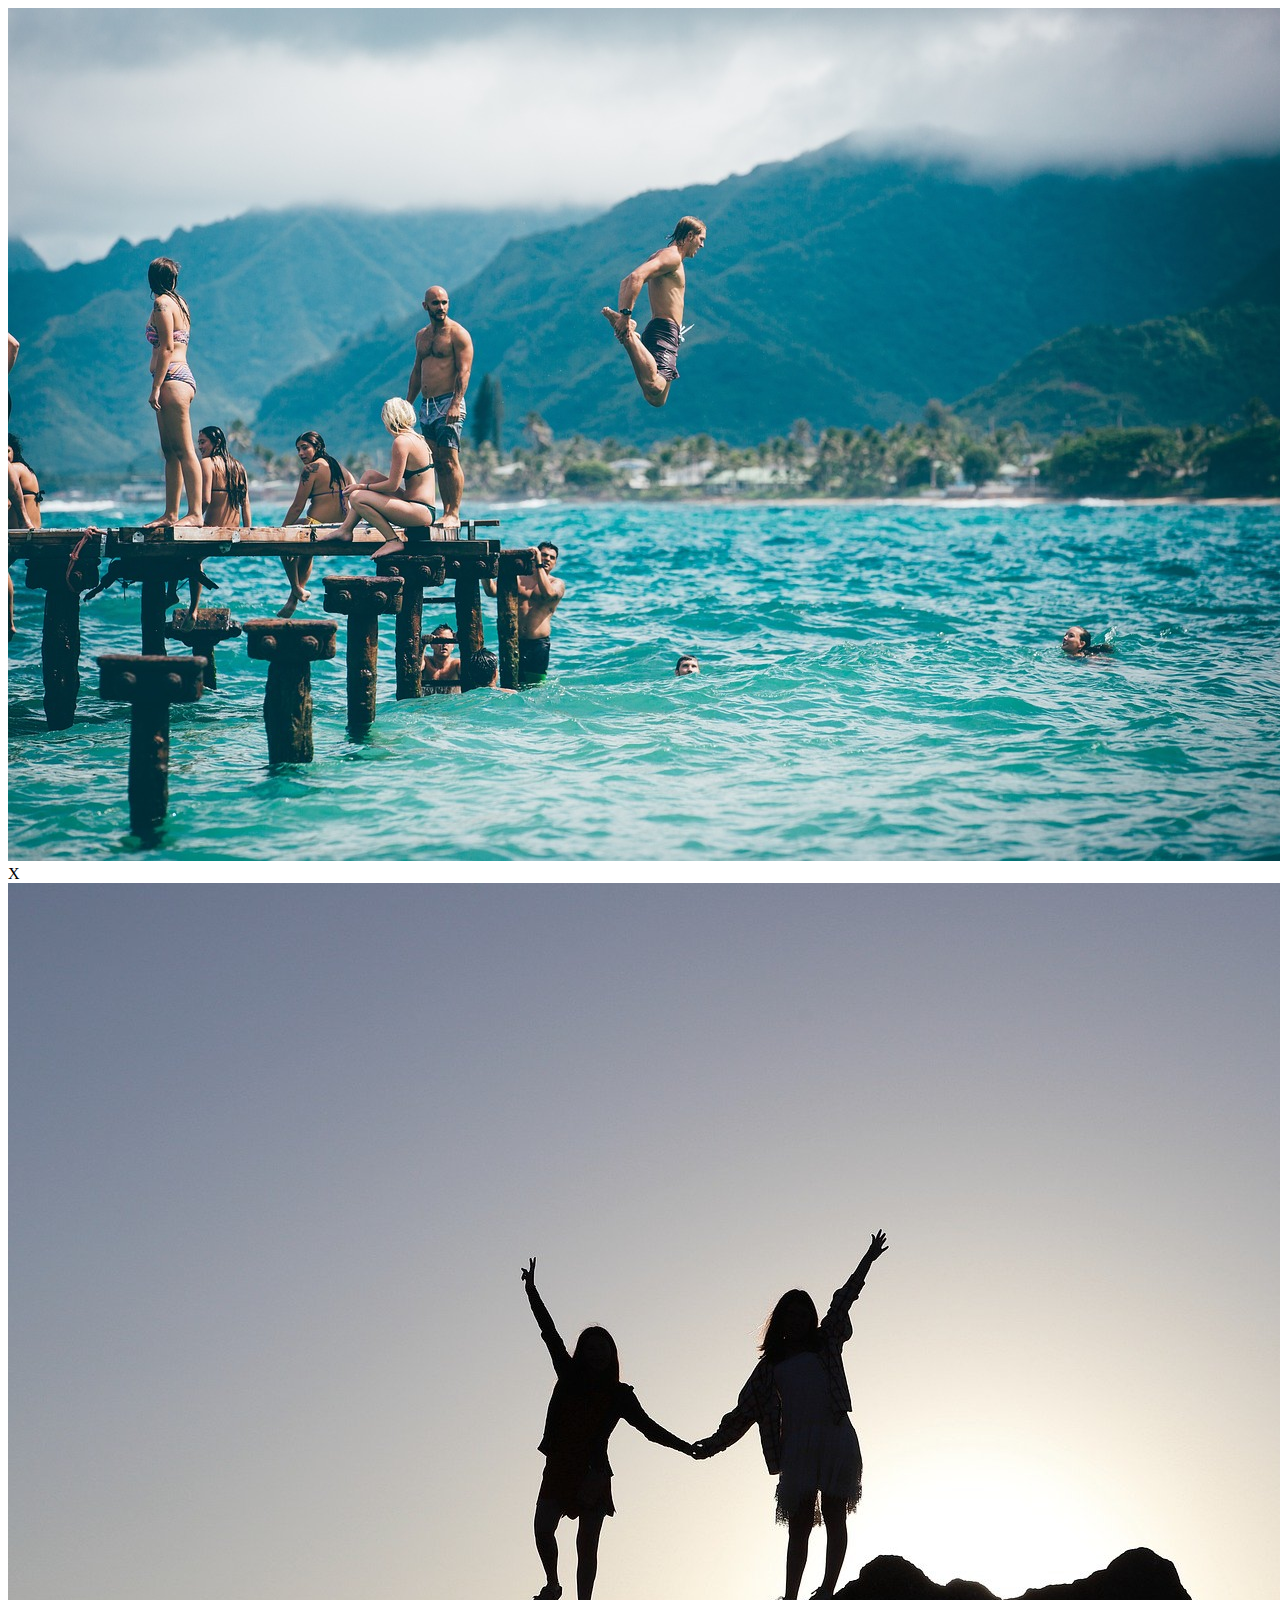
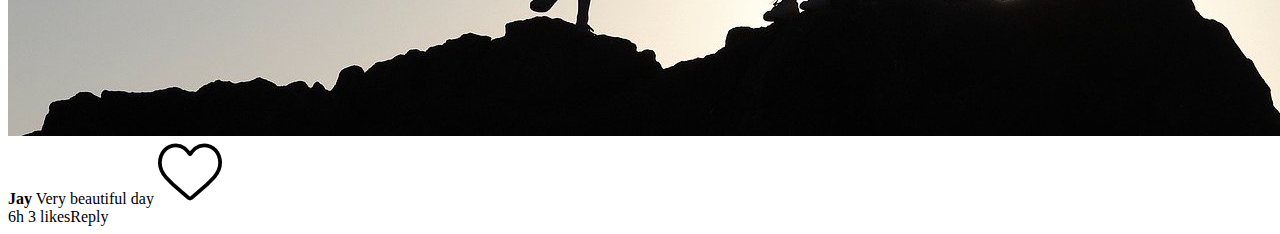
==== post-preview.html @ 111c69d5 "added preview of stories when user clicks on picture" ====
<!DOCTYPE html>
<html lang="en">

<head>
    <meta charset="UTF-8">
    <meta name="viewport" content="width=device-width, initial-scale=1.0">
    <title>Post-Preview</title>
    <style>

    </style>
</head>

<body>
    <div class="post-image-comments">

        <img id="userImageBigMode" src="img/posts/post (1).jpg" alt="User post image">
        <div class="comment-area">
            <span class="close-button">X</span>

            <div class="picture-and-text-post-of-the-user">
                <img class="people-small-profile-images" src="img/people profile pictures/pic (2).jpg" alt="User profile picture"> <b>Jay</b> <span class="user-post">Very beautiful day</span> <img class="heart-image-white" src="img/icons/herz.png" alt="">
            </div>

            <div class="replay-to-user-text">
                <span class="replay-text">6h</span> <span class="replay-text">3 likes</span><span class="replay-text">Reply</span>
            </div>
        </div>

    </div>






</body>

</html>
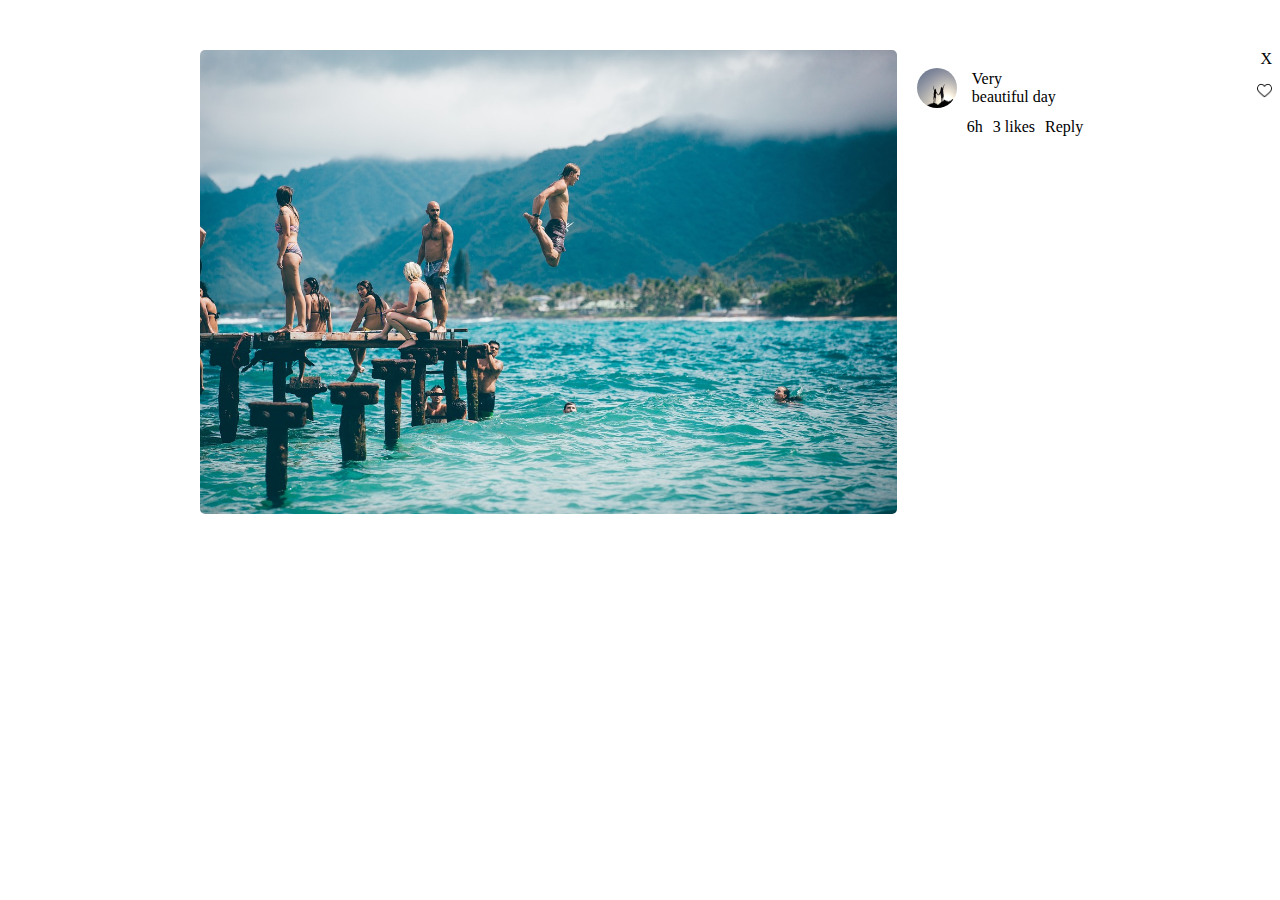
==== commit d5b71198: "added show function, but it does not working need fixing from this point" ====
--- a/post-preview.html
+++ b/post-preview.html
@@ -5,9 +5,8 @@
     <meta charset="UTF-8">
     <meta name="viewport" content="width=device-width, initial-scale=1.0">
     <title>Post-Preview</title>
-    <style>
+    <link rel="stylesheet" href="styles2.css">
 
-    </style>
 </head>
 
 <body>
@@ -15,10 +14,10 @@
 
         <img id="userImageBigMode" src="img/posts/post (1).jpg" alt="User post image">
         <div class="comment-area">
-            <span class="close-button">X</span>
+            <span id="closeButton" class="close-button">X</span>
 
             <div class="picture-and-text-post-of-the-user">
-                <img class="people-small-profile-images" src="img/people profile pictures/pic (2).jpg" alt="User profile picture"> <b>Jay</b> <span class="user-post">Very beautiful day</span> <img class="heart-image-white" src="img/icons/herz.png" alt="">
+                <img id="PeopleSmallPicture" class="people-small-profile-images" src="img/people profile pictures/pic (2).jpg" alt="User profile picture"> <b id="userNameInPreviewMode"></b> <span id="userPostInPreviewMode" class="user-post">Very beautiful day</span>                <img id="heartImageInPreviewMode" class="heart-image-white" src="img/icons/herz.png" alt="">
             </div>
 
             <div class="replay-to-user-text">
--- a/styles2.css
+++ b/styles2.css
@@ -0,0 +1,63 @@
+body {
+    display: flex;
+    margin-left: 200px;
+    margin-top: 50px;
+    background-color: rgba(rgba(193, 193, 193, 0.413));
+    z-index: 2;
+}
+
+.comment-area {
+    background-color: white;
+    margin-left: 20px;
+}
+
+.replay-to-user-text {
+    display: flex;
+    padding-top: 10px;
+    padding-left: 50px;
+}
+
+.people-small-profile-images {
+    width: 40px;
+    height: 40px;
+    border-radius: 50px;
+    margin-right: 10px;
+}
+
+img {
+    border-radius: 5px;
+    width: 65%;
+}
+
+.post-image-comments {
+    display: flex;
+}
+
+.replay-text {
+    margin-right: 10px;
+}
+
+.picture-and-text-post-of-the-user {
+    display: flex;
+    align-items: center;
+}
+
+.heart-image-white {
+    width: 15px;
+    height: 15px;
+    margin-left: 200px;
+    margin-top: 5px;
+}
+
+.user-post {
+    margin-left: 5px;
+}
+
+.close-button {
+    display: flex;
+    flex-flow: row-reverse;
+}
+
+.d-none {
+    display: none;
+}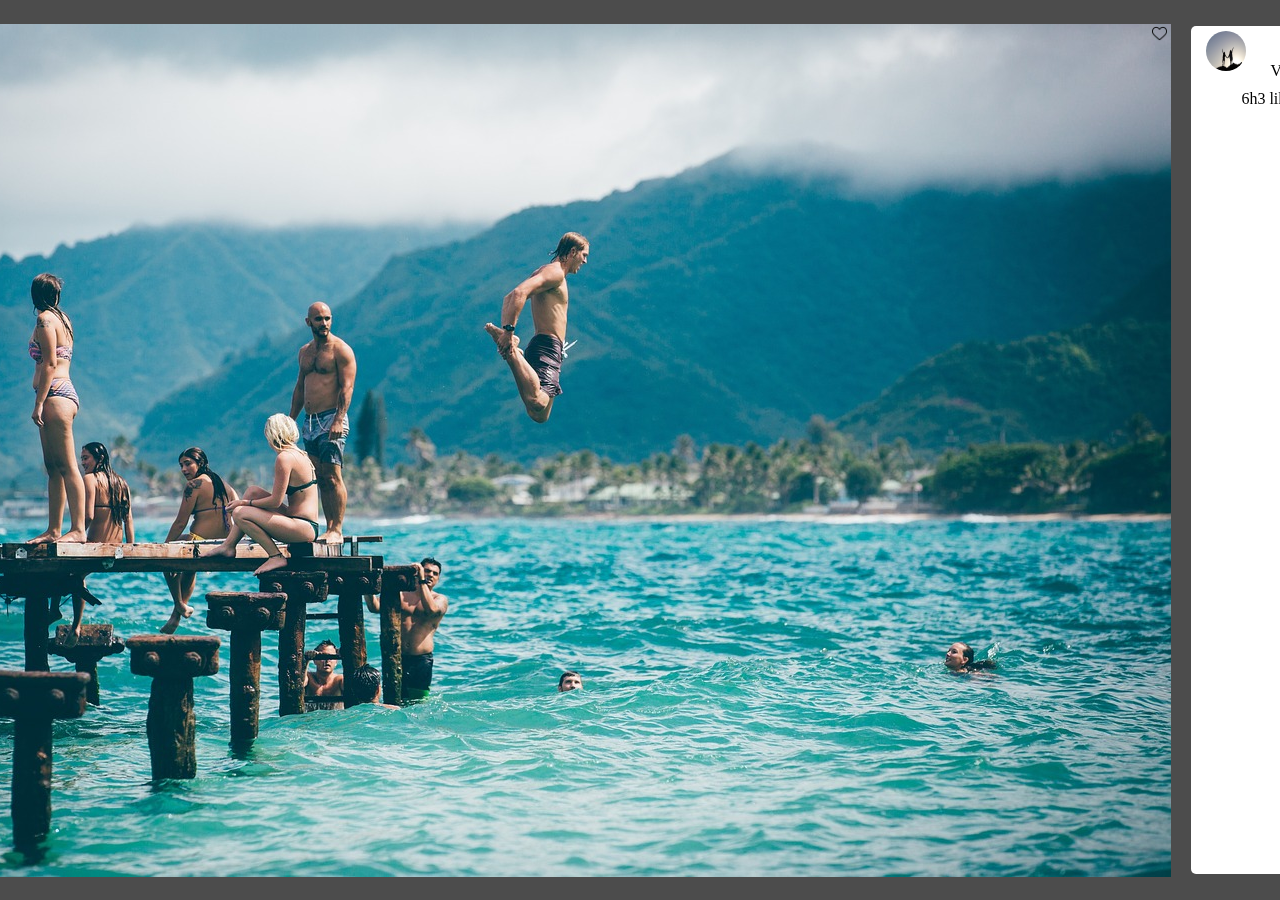
==== commit ff6d68b5: "fixed buttons,some classes are tuned, fixed some js code" ====
--- a/post-preview.html
+++ b/post-preview.html
@@ -5,7 +5,7 @@
     <meta charset="UTF-8">
     <meta name="viewport" content="width=device-width, initial-scale=1.0">
     <title>Post-Preview</title>
-    <link rel="stylesheet" href="styles2.css">
+    <link rel="stylesheet" href="styles.css">
 
 </head>
 
@@ -14,7 +14,7 @@
 
         <img id="userImageBigMode" src="img/posts/post (1).jpg" alt="User post image">
         <div class="comment-area">
-            <span id="closeButton" class="close-button">X</span>
+
 
             <div class="picture-and-text-post-of-the-user">
                 <img id="PeopleSmallPicture" class="people-small-profile-images" src="img/people profile pictures/pic (2).jpg" alt="User profile picture"> <b id="userNameInPreviewMode"></b> <span id="userPostInPreviewMode" class="user-post">Very beautiful day</span>                <img id="heartImageInPreviewMode" class="heart-image-white" src="img/icons/herz.png" alt="">
--- a/styles.css
+++ b/styles.css
@@ -0,0 +1,265 @@
+body {
+    margin: 0;
+    display: flex;
+    align-items: center;
+    overflow-x: hidden;
+    flex-direction: column;
+    justify-content: center;
+}
+
+.stories {
+    display: flex;
+    justify-content: space-evenly;
+    align-items: center;
+    flex-direction: row;
+}
+
+.stories img {
+    width: 100px;
+    height: 100px;
+    border-radius: 50%;
+    object-fit: cover;
+    object-position: center;
+    border: 3px solid transparent;
+    box-shadow: 0px 0px 0px 3px #ffffff, 3px -4px 10px 2px purple, -3px 6px 10px 1px orange;
+    /* margin-left: 30px; */
+}
+
+.icons-container {
+    display: flex;
+    align-items: center;
+    width: 300px;
+}
+
+.icons-container img {
+    width: 20px;
+    padding-right: 30px;
+}
+
+.buttons-container {
+    display: flex;
+    align-items: center;
+    justify-content: space-between;
+    margin-top: 20px;
+}
+
+.favorite-container img {
+    width: 20px;
+}
+
+.picture-container {
+    display: flex;
+    align-items: center;
+    justify-content: center;
+}
+
+.picture-container img {
+    display: flex;
+    align-items: center;
+    width: 700px;
+    border-radius: 5px;
+    margin-top: 20px;
+    transition: transform 0.2s;
+    transform-origin: center center;
+    height: 400px;
+    object-fit: cover;
+    object-position: center;
+}
+
+.user-photo-on-status {
+    width: 100px;
+    height: 100px;
+    object-fit: cover;
+    border-radius: 50px;
+}
+
+.user-picture-and-name {
+    display: flex;
+    align-items: center;
+    flex-direction: row-reverse;
+    justify-content: flex-end;
+    margin-top: 36px;
+}
+
+.user-picture-and-name img {
+    width: 50px;
+    height: 50px;
+    margin-right: 25px;
+    margin-top: 15px;
+    object-fit: cover;
+    object-position: center;
+    border: 3px solid transparent;
+    box-shadow: 0px 0px 0px 3px #ffffff, 3px -4px 10px 2px purple, -3px 6px 10px 1px orange;
+}
+
+.stories-and-profile-pictures {
+    display: flex;
+}
+
+.profile-story {
+    display: flex;
+    flex-direction: column;
+    align-items: center;
+    margin: 20px;
+}
+
+.d-none {
+    display: none;
+}
+
+.user-comments {
+    margin-left: 10;
+}
+
+.reply-to-user-text {
+    margin-left: 80px;
+    margin-bottom: 20px;
+}
+
+.comment-text {
+    display: flex;
+    align-items: center;
+    /* if you want the children to align vertically in the center */
+    margin-left: 5px;
+    margin-bottom: 5px;
+    margin-right: 10px;
+}
+
+.user-post {
+    margin-left: 5px;
+    text-wrap: nowrap;
+}
+
+.comment-area {
+    background-color: white;
+    margin-left: 20px;
+    min-width: fit-content;
+    height: 100%;
+    width: 20%;
+    border-radius: 5px;
+}
+
+.close-button {
+    display: flex;
+    /* flex-flow: row-reverse; */
+    /* margin-top: 20px; */
+    width: 40px;
+    margin-left: 89%;
+    border-radius: 5px;
+}
+
+.heart-image-white {
+    width: 15px;
+    height: 15px;
+    /* margin-left: 200px; */
+    /* margin-top: 5px; */
+    /* padding-left: 100px; */
+    /* display: flex; */
+    /* margin-left: 50px; */
+    /* margin-right: 20px; */
+    position: absolute;
+    left: 90%;
+}
+
+.people-small-profile-images {
+    width: 40px;
+    height: 40px;
+    border-radius: 50px;
+    margin-right: 10px;
+    margin-left: 10px;
+    padding: 5px;
+}
+
+.replay-to-user-text {
+    display: flex;
+    padding-top: 10px;
+    padding-left: 50px;
+}
+
+.post-image-comments {
+    display: flex;
+    margin-left: 20%;
+    background-color: rgba(0, 0, 0, 0.7);
+    z-index: 999;
+    position: fixed;
+    left: 0;
+    right: 0;
+    bottom: 0;
+    top: 0;
+    display: flex;
+    justify-content: center;
+    align-items: center;
+    margin: 0;
+    /* padding-top: 5%; */
+    /* padding-bottom: 5%; */
+    padding: 2%;
+}
+
+.user-picture-and-comment {
+    display: flex;
+    padding: 10px;
+}
+
+.tiny-text-under-the-comment {
+    margin-left: 80px;
+    margin-top: -30px;
+}
+
+.reply-tiny-text:hover {
+    cursor: pointer;
+}
+
+.img-post-full-size {
+    border-radius: 5px;
+    /* width: 70%; */
+    height: 100%;
+    object-position: right;
+    object-fit: cover;
+}
+
+.pointer-finger {
+    cursor: pointer;
+}
+
+@media (max-width: 768px) {
+    /* Mobile-specific CSS */
+    body {
+        display: flex;
+        /* margin-left: 200px; */
+        margin-top: 50px;
+        background-color: rgba(rgba(193, 193, 193, 0.413));
+        width: 100%;
+        height: 100%;
+    }
+    .stories {
+        flex-wrap: wrap;
+        justify-content: center;
+    }
+    .stories img {
+        width: 60px;
+        height: 60px;
+        margin: 5px;
+    }
+    .user-photo-on-status {
+        width: 60px;
+        height: 60px;
+    }
+    .picture-container img:hover {
+        transform: scale(1.15);
+        border-radius: 5px;
+    }
+    .user-picture-and-name {
+        flex-direction: row;
+        justify-content: center;
+    }
+    .user-picture-and-name img {
+        width: 40px;
+        height: 40px;
+        margin-right: 10px;
+        margin-top: 5px;
+    }
+    .picture-container img {
+        width: 100%;
+        max-width: 350px;
+    }
+}